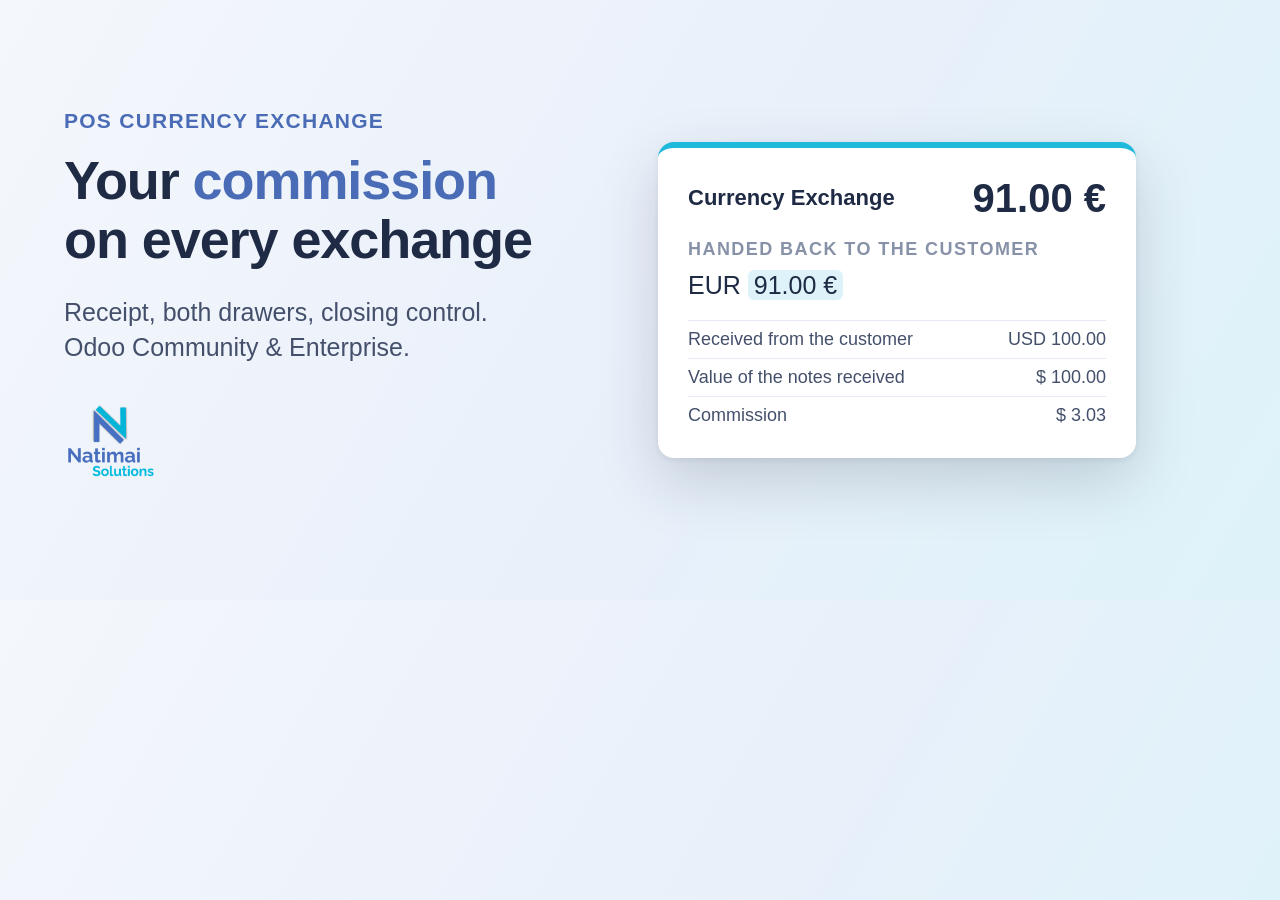
==== tools/banner.html @ 790f658d "[IMP] pos_nm_currency_exchange: store banner in 1200 x 600 The cover of the module page on apps.odoo" ====
<!DOCTYPE html>
<!-- The banner of the store page, 1200 x 600. Rendered to
     pos_nm_currency_exchange/static/description/banner.png by
     tools/make_banner.js.
     The size is not free: the cover at the top of the module page on
     apps.odoo.com is a CSS background in a 2:1 frame (background-size:
     cover), which crops any other ratio at the centre - a 1440 x 600 picture
     loses about 120 px on each side there. The description below shows the
     picture about 780 px wide, so no text here is under 18 px.
     The card on the right is taken from the exchange popup
     (screenshot_exchange_popup.png): its title, the two sides of the
     operation with their labels, the value of the notes received and the
     commission, word for word. Removed: the Rate line (its label changed in
     20.0.1.0.1 and would differ from the capture), the Customer button, the
     note typed by the cashier and the buttons. No reference and no date:
     the same picture must stay right next to the capture of every version.
     Keep the two in step when the demo data of the screenshots changes. -->
<html lang="en">
<head>
<meta charset="utf-8"/>
<style>
  * { box-sizing: border-box; margin: 0; padding: 0; }
  body {
    width: 1200px; height: 600px; overflow: hidden;
    font-family: "Inter", "Segoe UI", "Helvetica Neue", Arial, sans-serif;
    color: #1F2A44;
    background: linear-gradient(120deg, #F4F7FC 0%, #E9F0FA 55%, #DDF3F9 100%);
    display: flex; align-items: center;
  }
  .pitch { width: 658px; padding-left: 64px; white-space: nowrap; }
  .module {
    font-size: 21px; font-weight: 600; letter-spacing: 0.06em;
    text-transform: uppercase; color: #4A6BB5;
  }
  h1 {
    margin-top: 18px; font-size: 54px; line-height: 1.1; font-weight: 800;
    letter-spacing: -0.02em; color: #1F2A44;
  }
  h1 em { font-style: normal; color: #4A6BB5; }
  .sub { margin-top: 26px; font-size: 25px; line-height: 1.4; color: #44506B; }
  .brand { margin-top: 30px; }
  .brand img { height: 92px; width: 92px; mix-blend-mode: multiply; }

  .card {
    width: 478px; background: #FFFFFF; border-radius: 16px;
    box-shadow: 0 24px 60px rgba(31, 42, 68, 0.18), 0 2px 6px rgba(31, 42, 68, 0.08);
    padding: 28px 30px 24px; border-top: 6px solid #1FB9DC;
  }
  .card .head { display: flex; justify-content: space-between; align-items: center; }
  .card .who { font-size: 18px; line-height: 1.35; color: #5B6783; }
  .card .who b { font-size: 22px; color: #1F2A44; font-weight: 600; }
  .card .amount { font-size: 40px; font-weight: 800; color: #1F2A44; }
  .label {
    margin-top: 18px; font-size: 18px; font-weight: 700; letter-spacing: 0.08em;
    text-transform: uppercase; color: #8791A8;
  }
  .sentence {
    margin-top: 8px; font-size: 25px; line-height: 1.38; font-weight: 500;
    color: #1F2A44;
  }
  .sentence mark { background: #DDF3F9; color: inherit; padding: 1px 6px; border-radius: 6px; white-space: nowrap; }
  table { margin-top: 18px; width: 100%; border-collapse: collapse; font-size: 18px; }
  td { padding: 8px 0; white-space: nowrap; border-top: 1px solid #E6EAF2; color: #44506B; }
  td.num { text-align: right; font-variant-numeric: tabular-nums; }
</style>
</head>
<body>
  <div class="pitch">
    <div class="module">POS Currency Exchange</div>
    <h1>Your <em>commission</em><br/>on every exchange</h1>
    <p class="sub">Receipt, both drawers, closing control.<br/>Odoo Community &amp; Enterprise.</p>
    <div class="brand">
      <img src="../pos_nm_currency_exchange/static/description/Logo-SQ.png" alt="Natimai Solutions"/>
    </div>
  </div>

  <div class="card">
    <div class="head">
      <div class="who"><b>Currency Exchange</b></div>
      <div class="amount">91.00 &euro;</div>
    </div>
    <div class="label">Handed back to the customer</div>
    <p class="sentence">EUR <mark>91.00 &euro;</mark></p>
    <table>
      <tr><td>Received from the customer</td><td class="num">USD 100.00</td></tr>
      <tr><td>Value of the notes received</td><td class="num">$ 100.00</td></tr>
      <tr><td>Commission</td><td class="num">$ 3.03</td></tr>
    </table>
  </div>
</body>
</html>
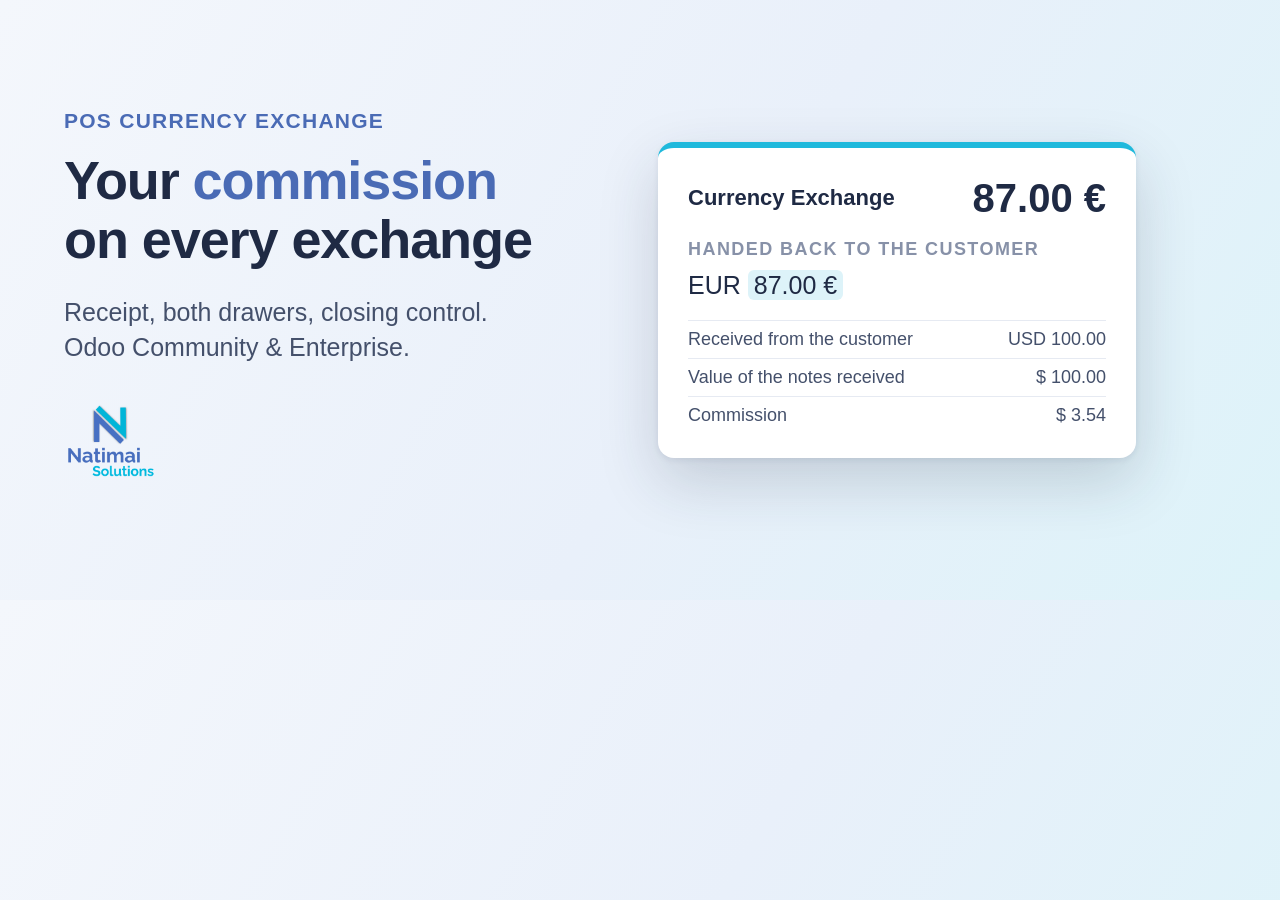
==== commit 12cfcde7: "[IMP] pos_nm_currency_exchange: screenshots and banner of 20.0.2.0.0 The store screenshots still sho" ====
--- a/tools/banner.html
+++ b/tools/banner.html
@@ -8,13 +8,16 @@
      loses about 120 px on each side there. The description below shows the
      picture about 780 px wide, so no text here is under 18 px.
      The card on the right is taken from the exchange popup
-     (screenshot_exchange_popup.png): its title, the two sides of the
+     (screenshot_exchange_popup.png, 20.0.2.0.0: 100 USD to EUR, 87.00 EUR
+     handed back, commission 3.54): its title, the two sides of the
      operation with their labels, the value of the notes received and the
-     commission, word for word. Removed: the Rate line (its label changed in
-     20.0.1.0.1 and would differ from the capture), the Customer button, the
-     note typed by the cashier and the buttons. No reference and no date:
-     the same picture must stay right next to the capture of every version.
-     Keep the two in step when the demo data of the screenshots changes. -->
+     commission, word for word. Removed: the Rate line (its figure moves
+     with the rate of the day and the sell margin), the In the drawer line
+     (a balance of the demo session, not of the operation), the Customer
+     button, the note typed by the cashier and the buttons. No reference and
+     no date: the same picture must stay right next to the capture of every
+     version. Keep the two in step when the demo data of the screenshots
+     changes. -->
 <html lang="en">
 <head>
 <meta charset="utf-8"/>
@@ -77,14 +80,14 @@
   <div class="card">
     <div class="head">
       <div class="who"><b>Currency Exchange</b></div>
-      <div class="amount">91.00 &euro;</div>
+      <div class="amount">87.00 &euro;</div>
     </div>
     <div class="label">Handed back to the customer</div>
-    <p class="sentence">EUR <mark>91.00 &euro;</mark></p>
+    <p class="sentence">EUR <mark>87.00 &euro;</mark></p>
     <table>
       <tr><td>Received from the customer</td><td class="num">USD 100.00</td></tr>
       <tr><td>Value of the notes received</td><td class="num">$ 100.00</td></tr>
-      <tr><td>Commission</td><td class="num">$ 3.03</td></tr>
+      <tr><td>Commission</td><td class="num">$ 3.54</td></tr>
     </table>
   </div>
 </body>
